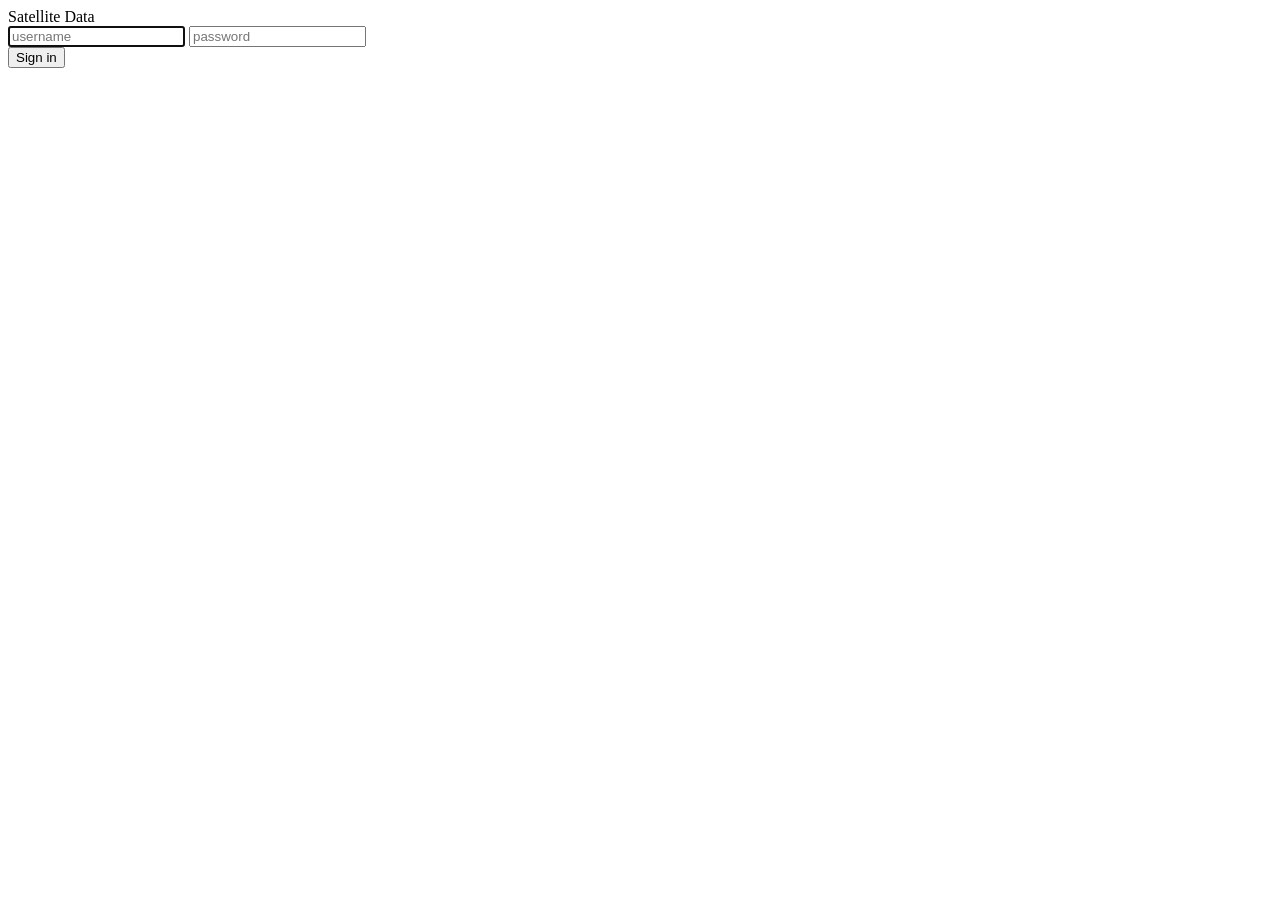
==== web/static/login.html @ b5dbfa00 "fix: discover composite archives and select provider scenes precisely" ====
<!doctype html>
<html lang="zh-CN">
<head>
  <meta charset="utf-8">
  <meta name="viewport" content="width=device-width,initial-scale=1">
  <title>Satellite Data</title>
  <link rel="stylesheet" href="/styles.css?v=31">
</head>
<body class="login">
    <form id="portal-login-form" class="login-card" action="/login" method="post">
      <div class="brand">Satellite Data</div>
      <input id="portal-username" name="username" autocomplete="username" placeholder="username" aria-label="username" maxlength="64" required autofocus>
      <input id="portal-password" name="password" type="password" autocomplete="current-password" placeholder="password" aria-label="password" required>
      <div id="portal-login-error" class="form-error" role="alert"></div>
      <button id="portal-login-submit" type="submit">Sign in</button>
    </form>
  <script type="module" src="/login.js?v=1"></script>
</body>
</html>
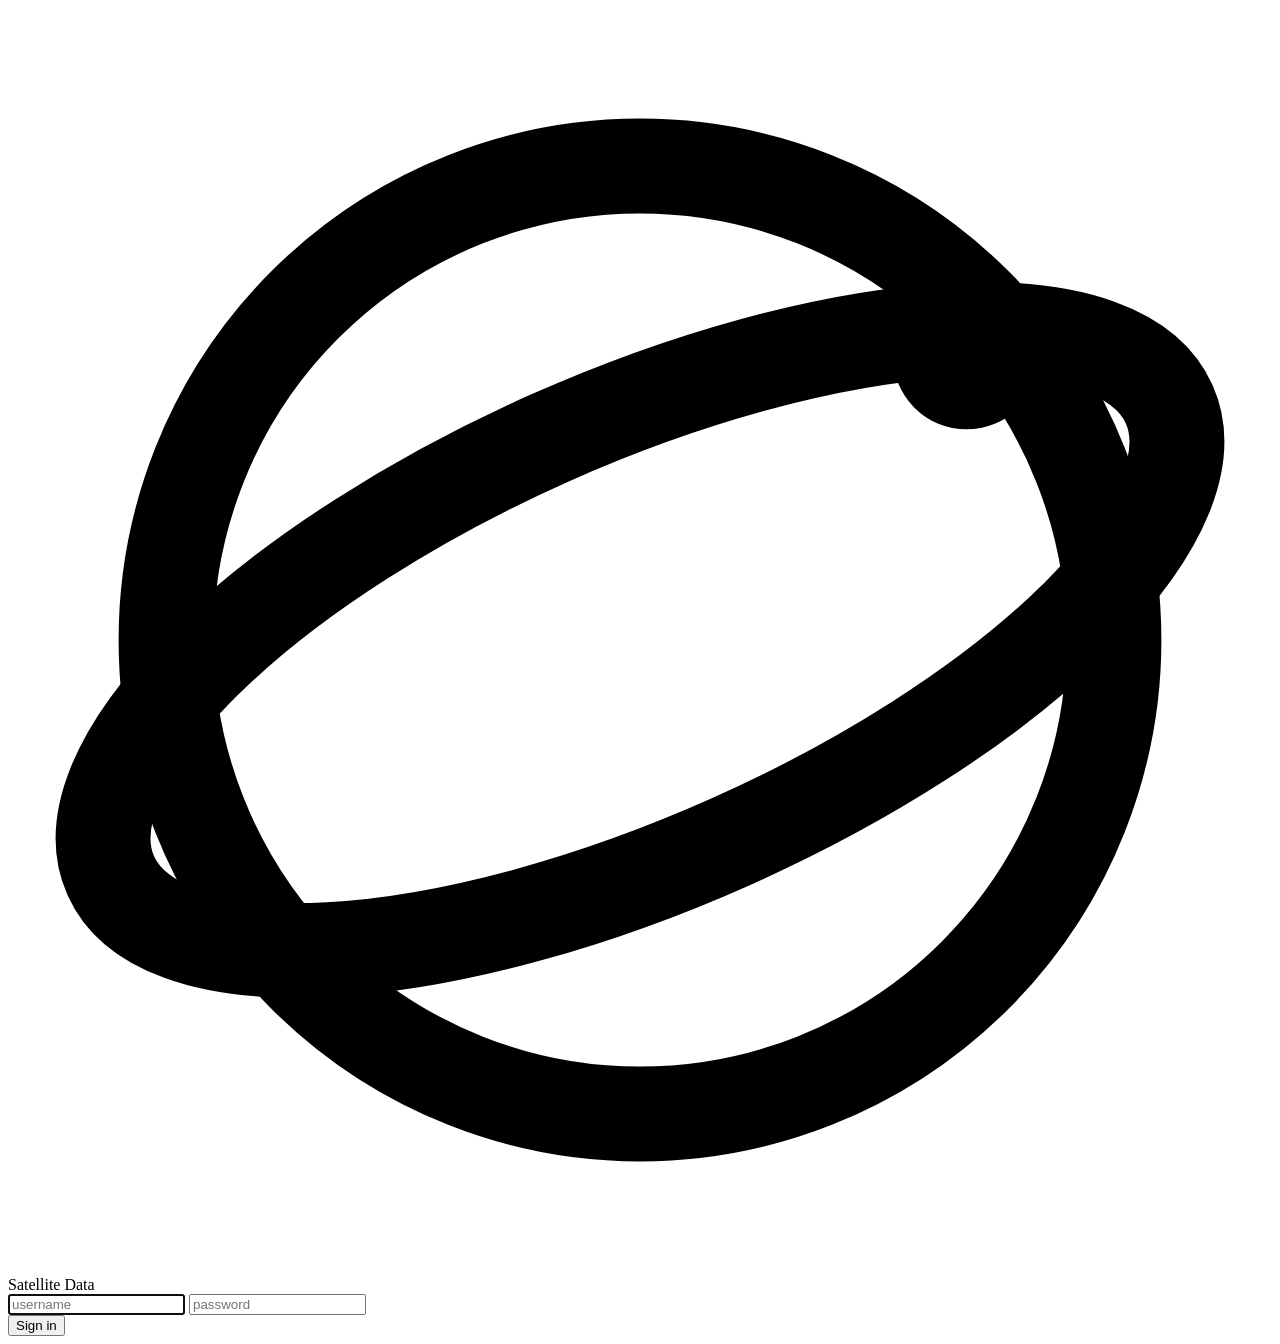
==== commit 723b7f4f: "Modernize web UI with streaming, cursor paging, and incremental SSE" ====
--- a/web/static/login.html
+++ b/web/static/login.html
@@ -3,17 +3,25 @@
 <head>
   <meta charset="utf-8">
   <meta name="viewport" content="width=device-width,initial-scale=1">
+  <meta name="color-scheme" content="light">
   <title>Satellite Data</title>
-  <link rel="stylesheet" href="/styles.css?v=31">
+  <link rel="stylesheet" href="/styles.css?v=36">
 </head>
 <body class="login">
-    <form id="portal-login-form" class="login-card" action="/login" method="post">
+  <form id="portal-login-form" class="login-card" action="/login" method="post">
+    <div class="login-brand">
+      <svg class="login-logo" viewBox="0 0 24 24" fill="none" stroke="currentColor" stroke-width="1.8" stroke-linecap="round" stroke-linejoin="round" aria-hidden="true">
+        <circle cx="12" cy="12" r="9"/>
+        <ellipse cx="12" cy="12" rx="11" ry="4.2" transform="rotate(-24 12 12)"/>
+        <circle cx="18.2" cy="6.6" r="1.4" fill="currentColor" stroke="none"/>
+      </svg>
       <div class="brand">Satellite Data</div>
-      <input id="portal-username" name="username" autocomplete="username" placeholder="username" aria-label="username" maxlength="64" required autofocus>
-      <input id="portal-password" name="password" type="password" autocomplete="current-password" placeholder="password" aria-label="password" required>
-      <div id="portal-login-error" class="form-error" role="alert"></div>
-      <button id="portal-login-submit" type="submit">Sign in</button>
-    </form>
+    </div>
+    <input id="portal-username" name="username" autocomplete="username" placeholder="username" aria-label="username" maxlength="64" required autofocus>
+    <input id="portal-password" name="password" type="password" autocomplete="current-password" placeholder="password" aria-label="password" required>
+    <div id="portal-login-error" class="form-error" role="alert"></div>
+    <button id="portal-login-submit" type="submit">Sign in</button>
+  </form>
   <script type="module" src="/login.js?v=1"></script>
 </body>
 </html>
